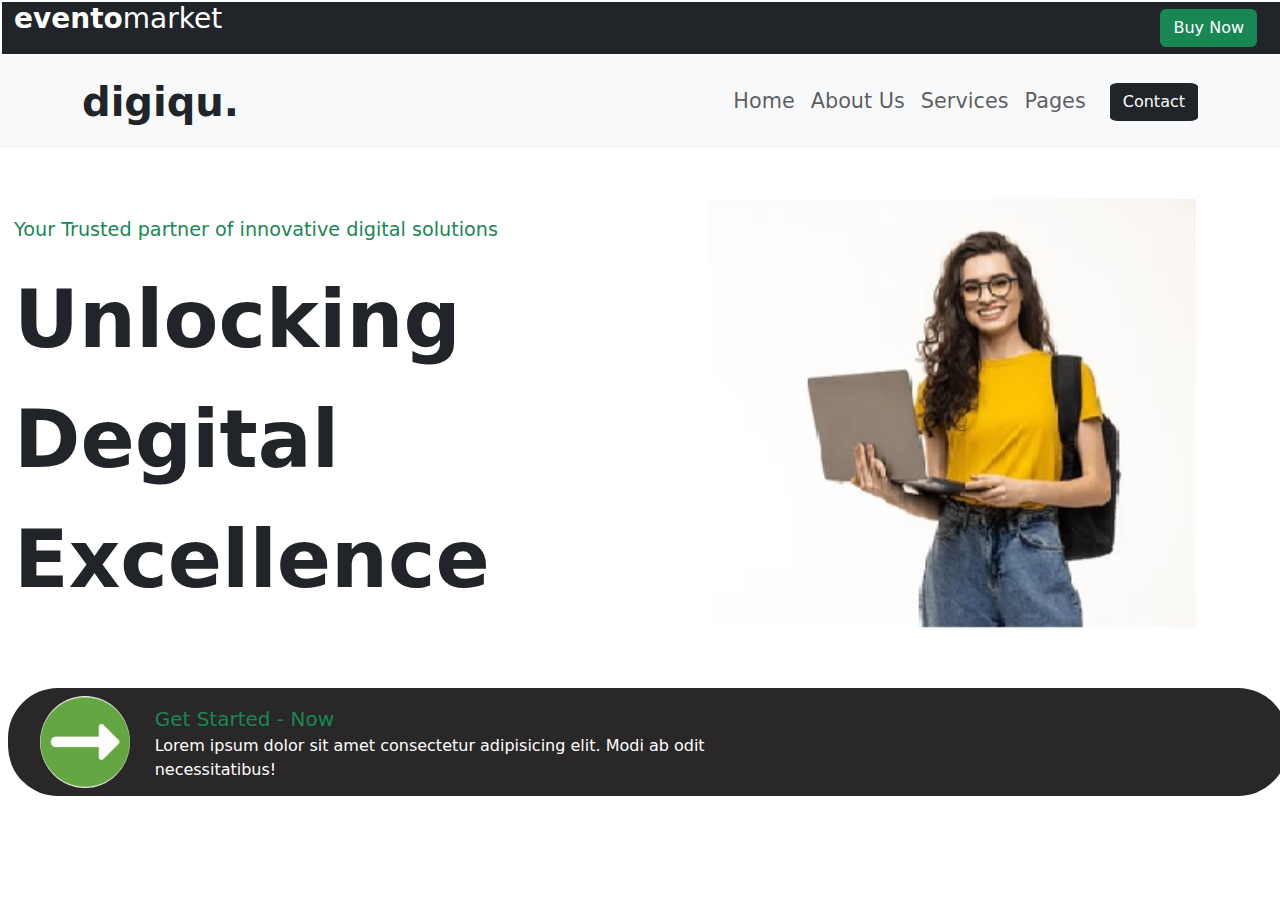
==== index.html @ 7be06172 "added page" ====
<!DOCTYPE html>
<html lang="en">

<head>
    <meta charset="UTF-8" />
    <meta name="viewport" content="width=device-width, initial-scale=1.0" />
    <title>Animation</title>

    <link rel="stylesheet" href="./style.css" />

    <link href="https://cdn.jsdelivr.net/npm/bootstrap@5.3.3/dist/css/bootstrap.min.css" rel="stylesheet" />
    <link href="https://unpkg.com/boxicons@2.1.4/css/boxicons.min.css" rel="stylesheet" />
    <link href="https://cdnjs.cloudflare.com/ajax/libs/font-awesome/6.6.0/css/all.min.css" rel="stylesheet" />
    <script src="https://cdn.jsdelivr.net/npm/bootstrap@5.3.3/dist/js/bootstrap.bundle.min.js"></script>
    <!-- Bootstrap JS -->
    <script src="https://cdn.jsdelivr.net/npm/bootstrap@5.3.3/dist/js/bootstrap.bundle.min.js"></script>

    <!-- w3school -->
    <link href="https://cdn.jsdelivr.net/npm/bootstrap@5.3.3/dist/css/bootstrap.min.css" rel="stylesheet" />
    <script src="https://cdn.jsdelivr.net/npm/bootstrap@5.3.3/dist/js/bootstrap.bundle.min.js"></script>
    <link rel="stylesheet" data-purpose="Layout StyleSheet" title="Web Awesome"
        href="/css/app-wa-462758aa1e172f82d39e1ea35e919e0a.css?vsn=d" />

    <link rel="stylesheet" href="https://site-assets.fontawesome.com/releases/v6.6.0/css/all.css" />

    <link rel="stylesheet" href="https://site-assets.fontawesome.com/releases/v6.6.0/css/sharp-duotone-solid.css" />

    <link rel="stylesheet" href="https://site-assets.fontawesome.com/releases/v6.6.0/css/sharp-thin.css" />

    <link rel="stylesheet" href="https://site-assets.fontawesome.com/releases/v6.6.0/css/sharp-solid.css" />

    <link rel="stylesheet" href="https://site-assets.fontawesome.com/releases/v6.6.0/css/sharp-regular.css" />

    <link rel="stylesheet" href="https://site-assets.fontawesome.com/releases/v6.6.0/css/sharp-light.css" />

    <link rel="shortcut icon" href="./assets/icon/icon-1.avif" type="image/x-icon" />

    <style>
        .image1:hover{
            
        }

        .asdd {
            background-color: white;

            height: 60vh;
            display: flex;
            align-items: center;
            padding-left: 2%;
            position: relative;
            box-sizing: border-box;
        }

        @media (max-width: 768px) {
            .asdd {
                height: 60vh;
                padding-left: 2%;
            }

            .overlay-text,
            .overlay-text2 {
                padding: 15px;
            }

            .campaign-section {
                height: 60vh;
                padding-left: 2%;
            }

            .campaign-text {
                max-width: 100%;
                font-size: 0.9em;
            }
        }

        @media (max-width: 576px) {
            .asdd {
                height: 50vh;
                padding-left: 1%;
            }

            .overlay-text,
            .overlay-text2 {
                padding: 10px;
                font-size: 14px;
            }

            .campaign-section {
                height: 50vh;
                padding-left: 1%;
            }

            .campaign-text {
                max-width: 100%;
                font-size: 0.8em;
            }
        }

        .overlay-container {
            display: flex;
            flex-direction: column;
            align-items: flex-start;
            position: relative;
        }

        .overlay-text {
            color: white;
            max-width: 500px;
            z-index: 1;
        }

        .overlay-text2 {
            background-color: rgb(41, 39, 39);
            height: 12vh;

            width: 100%;
        }

        .sticky {
            position: sticky;
            width: 100%;
            margin: 2px;
        }

        .asd {
            display: flex;
            flex-direction: column;
        }

        .navi:hover {
            color: green;
        }

        #dropdown-products {
            display: none;
        }

        #menu-products:hover #dropdown-products {
            /* display: inline-flex; */
            flex-flow: column;
            display: block;
        }
    </style>
</head>

<body class="full-screen-preview">
    <header>
        <section>
            <!-- sticky element -->
            <div class="row sticky bg-dark">
                <div class="d-flex justify-content-between">
                    <span>
                        <h3 class="text-white"><b>evento</b>market</h3>
                    </span>
                    <div class="btn">
                        <button class="btn bg-success text-white">Buy Now</button>
                    </div>
                </div>
            </div>
        </section>

        <!-- <section>
            <div class="row bg-light ms-2 me-4 col-md-12 col-sm-6" >
                <div class="d-flex justify-content-between">
                    <span>
                        <h2 ><b>digiqu.</b></h2>
                    </span>
                    <div class="nav mt-4">
                        <ul class="nav">
                        <li><a href="#" class="text-success display-6">Home</a></li>
                        <li><a href="#" class="text-dark display-6">About Us</a></li>
                        <li><a href="#" class="text-dark display-6">Services</a></li>   
                        <li><a href="#" class="text-dark display-6">Pages</a></li>   
                        <li><a href="#" class="btn bg-dark text-white display-5">Contact</a></li>
                        </ul>
                    </div>
                </div>
            </div>
        </section> -->

        <section>
            <div>
                <nav class="navbar navbar-expand-lg navbar-light bg-light py-3">
                    <div class="container">
                        <span class="" style="font-size: 2.5rem; font-weight: bold">digiqu.</span>
                        <button class="navbar-toggler" type="button" data-bs-toggle="collapse"
                            data-bs-target="#navbarNav" aria-controls="navbarNav" aria-expanded="false"
                            aria-label="Toggle navigation">
                            <span class="navbar-toggler-icon"></span>
                        </button>
                        <div class="collapse navbar-collapse" id="navbarNav">
                            <ul class="navbar-nav ms-auto" style="font-size: 1.3rem">
                                <li class="nav-item">
                                    <a class="nav-link navi" href="#">Home</a>
                                </li>
                                <li class="nav-item">
                                    <a class="nav-link navi" href="#">About Us</a>
                                </li>
                                <li class="nav-item" id="menu-products">
                                    <a class="nav-link navi" href="#">Services</a>
                                    <ul type="none" id="dropdown-products" style="text-decoration: none">
                                        <li>
                                            <a href="#" class="dropdown-item navi">Service Details</a>
                                        </li>
                                    </ul>
                                </li>

                                <li class="nav-item" id="menu-products">
                                    <a class="nav-link navi" href="#">Pages</a>
                                    <!-- <ul class="dropdown" type="none" id="dropdown-products"  >
                                        <li><a href="#" class="dropdown-item navi link">Protfolio</a></li>
                                        <li><a href="#" class="dropdown-item navi link">FAQ Pages</a></li>
                                        <li><a href="#" class="dropdown-item navi link">Team</a></li>
                                        <li><a href="#" class="dropdown-item navi link">Pricing Plan</a></li>
                                        <li><a href="#" class="dropdown-item navi link">404 page</a></li>
                                        <li><a href="#" class="dropdown-item navi link">Comming Soon</a></li>
                                        <li><a href="#" class="dropdown-item navi link">Block</a></li>
                                    </ul></li> -->
                                </li>
                            </ul>

                            <a href="#" class="btn btn-dark ms-3" style="border-radius: 10%">Contact</a>
                        </div>
                    </div>
                </nav>
            </div>
        </section>
    </header>

    <main>
        <section>
            <div class="row">
                <div class="asdd">
                    <div class="col-6">
                        <div class="overlay-container">
                            <div class="overlay-text">
                                <p class="text-success" style="font-size: larger">
                                    Your Trusted partner of innovative digital solutions
                                </p>
                                <strong class="mb-0 pb-0">
                                    <p class="text-dark mb-0 pb-0" style="font-size: 80px">
                                        Unlocking</p>
                                        <p  class="text-dark mb-0" style="font-size: 80px">Degital </p> <p  class="text-dark mb-0" style="font-size: 80px">Excellence </p> 
                                    
                                </strong>
                            </div>
                        </div>
                    </div>
                    <dic class="col-6">
                        <img src="./assets/images/image67.png" width="100%" alt="person" />
                    </dic>
                </div>
            </div>
            <div class="ms-2 row d-flex overlay-text2" style="border-radius: 50px;">
            
                <div class="col-1 ms-1 image1">
                    <img src="./assets/images/arrow.png" alt="arrow" width="90px" style="border-radius: 50%"
                        class="ms-3 mt-2" />
                </div>

                <div class="col-6">
                    <p class="text-success mt-3 ms-4 mb-0" style="font-size: 20px">
                        Get Started - Now
                    </p>

                    <p class="text-white ms-4">
                        Lorem ipsum dolor sit amet consectetur adipisicing elit. Modi ab
                        odit necessitatibus!
                    </p>
                </div>
            </div>
        </section>

        <!-- <div class="row d-flex">
        <div class="col-2">
          <img src="./assets/images/arrow.png" width="100px" alt="asd" />
        </div>
        <div class="col-8">
          <p></p>
          <p>
            Lorem ipsum dolor sit amet, consectetur adipisicing elit. Laudantium
            voluptates illo ducimus.
          </p>
        </div>
      </div> -->
    </main>

    <footer>
        <section></section>
    </footer>
</body>

</html>
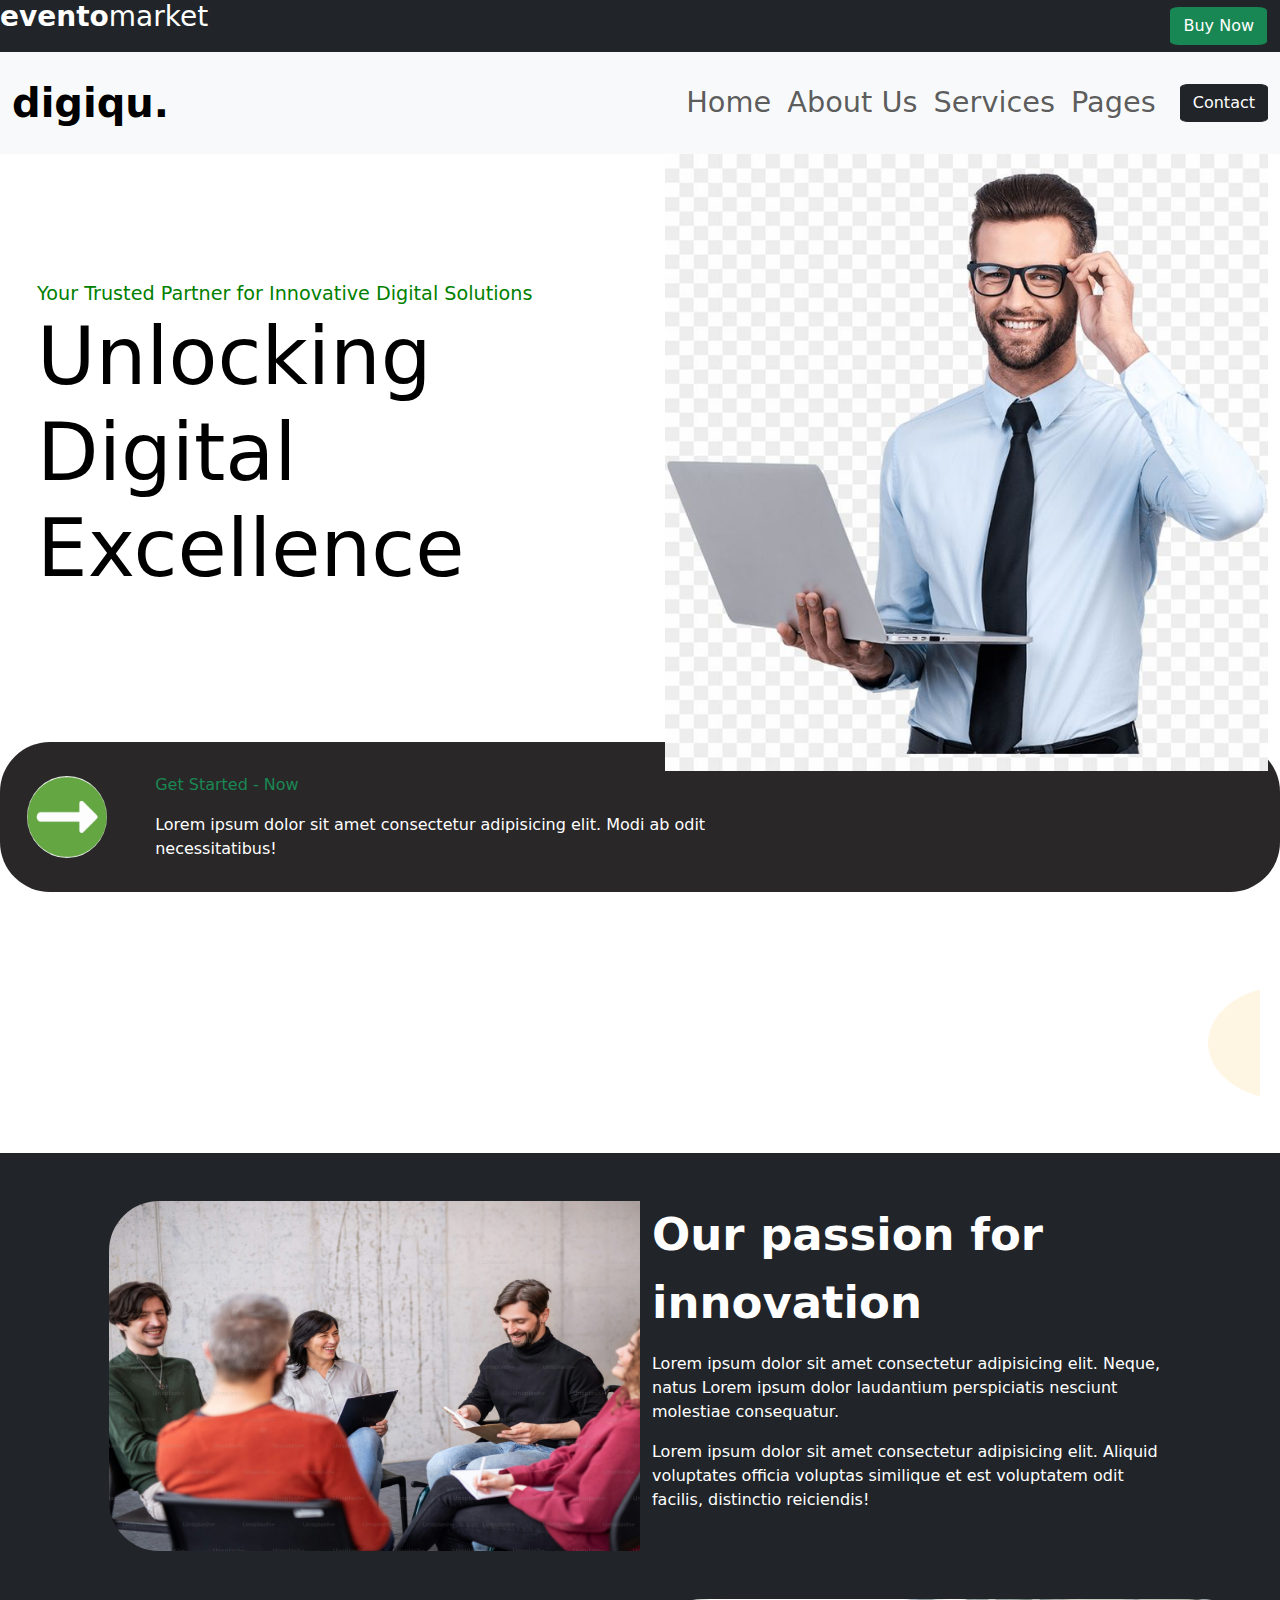
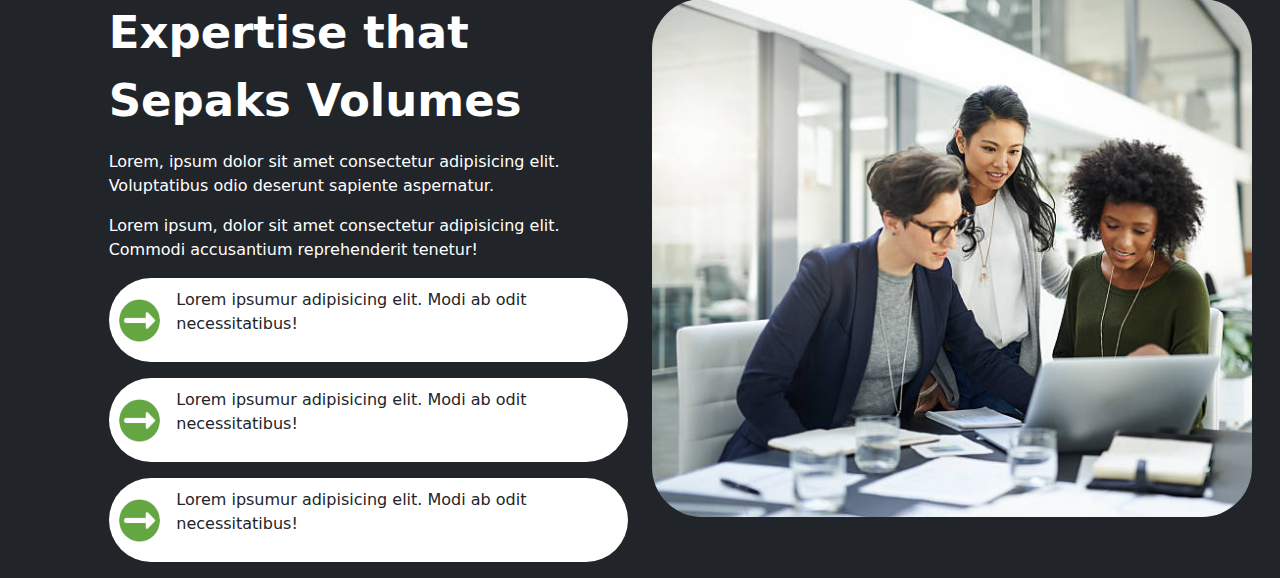
==== commit 88df9964: "code updated again" ====
--- a/index.html
+++ b/index.html
@@ -4,150 +4,127 @@
 <head>
     <meta charset="UTF-8" />
     <meta name="viewport" content="width=device-width, initial-scale=1.0" />
-    <title>Animation</title>
+    <title>Responsive Page</title>
 
     <link rel="stylesheet" href="./style.css" />
 
+    <!-- Bootstrap CSS -->
     <link href="https://cdn.jsdelivr.net/npm/bootstrap@5.3.3/dist/css/bootstrap.min.css" rel="stylesheet" />
     <link href="https://unpkg.com/boxicons@2.1.4/css/boxicons.min.css" rel="stylesheet" />
     <link href="https://cdnjs.cloudflare.com/ajax/libs/font-awesome/6.6.0/css/all.min.css" rel="stylesheet" />
-    <script src="https://cdn.jsdelivr.net/npm/bootstrap@5.3.3/dist/js/bootstrap.bundle.min.js"></script>
-    <!-- Bootstrap JS -->
-    <script src="https://cdn.jsdelivr.net/npm/bootstrap@5.3.3/dist/js/bootstrap.bundle.min.js"></script>
-
-    <!-- w3school -->
-    <link href="https://cdn.jsdelivr.net/npm/bootstrap@5.3.3/dist/css/bootstrap.min.css" rel="stylesheet" />
-    <script src="https://cdn.jsdelivr.net/npm/bootstrap@5.3.3/dist/js/bootstrap.bundle.min.js"></script>
-    <link rel="stylesheet" data-purpose="Layout StyleSheet" title="Web Awesome"
-        href="/css/app-wa-462758aa1e172f82d39e1ea35e919e0a.css?vsn=d" />
-
-    <link rel="stylesheet" href="https://site-assets.fontawesome.com/releases/v6.6.0/css/all.css" />
-
-    <link rel="stylesheet" href="https://site-assets.fontawesome.com/releases/v6.6.0/css/sharp-duotone-solid.css" />
-
-    <link rel="stylesheet" href="https://site-assets.fontawesome.com/releases/v6.6.0/css/sharp-thin.css" />
-
-    <link rel="stylesheet" href="https://site-assets.fontawesome.com/releases/v6.6.0/css/sharp-solid.css" />
-
-    <link rel="stylesheet" href="https://site-assets.fontawesome.com/releases/v6.6.0/css/sharp-regular.css" />
-
-    <link rel="stylesheet" href="https://site-assets.fontawesome.com/releases/v6.6.0/css/sharp-light.css" />
-
+
+    <!-- Favicon -->
     <link rel="shortcut icon" href="./assets/icon/icon-1.avif" type="image/x-icon" />
 
     <style>
-        .image1:hover{
-            
-        }
+        .img-hover-zoom {
+            overflow: hidden; 
+            position: relative;
+        }
+
+        .img-hover-zoom img {
+            transition: transform 0.4s ease; 
+            width: 100%; 
+            height: auto; 
+        }
+
+        .img-hover-zoom:hover img {
+            transform: scale(0.8); 
+        }
+
 
         .asdd {
             background-color: white;
-
             height: 60vh;
             display: flex;
             align-items: center;
             padding-left: 2%;
-            position: relative;
             box-sizing: border-box;
         }
 
-        @media (max-width: 768px) {
+        @media (max-width: 992px) {
             .asdd {
-                height: 60vh;
-                padding-left: 2%;
+                flex-direction: column;
+                height: auto;
+                padding-left: 0;
+                padding-top: 2rem;
             }
-
-            .overlay-text,
-            .overlay-text2 {
-                padding: 15px;
-            }
-
-            .campaign-section {
-                height: 60vh;
-                padding-left: 2%;
-            }
-
-            .campaign-text {
-                max-width: 100%;
-                font-size: 0.9em;
-            }
-        }
-
-        @media (max-width: 576px) {
-            .asdd {
-                height: 50vh;
-                padding-left: 1%;
-            }
-
-            .overlay-text,
-            .overlay-text2 {
-                padding: 10px;
-                font-size: 14px;
-            }
-
-            .campaign-section {
-                height: 50vh;
-                padding-left: 1%;
-            }
-
-            .campaign-text {
-                max-width: 100%;
-                font-size: 0.8em;
-            }
-        }
-
-        .overlay-container {
-            display: flex;
-            flex-direction: column;
-            align-items: flex-start;
-            position: relative;
         }
 
         .overlay-text {
             color: white;
             max-width: 500px;
-            z-index: 1;
+        }
+
+        .overlay-text p {
+           
+            color: black;
+            margin: 0;
+            padding: 0;
+        }
+
+        .overlay-text .subheading {
+            font-size: 1.2rem;
+            color: green;
         }
 
         .overlay-text2 {
             background-color: rgb(41, 39, 39);
-            height: 12vh;
-
-            width: 100%;
-        }
-
-        .sticky {
-            position: sticky;
-            width: 100%;
-            margin: 2px;
-        }
-
-        .asd {
+            border-radius: 50px;
+            padding: 15px;
             display: flex;
-            flex-direction: column;
+            align-items: center;
+        }
+        .overlay-text3 {
+            background-color: white;
+            border-radius: 50px;
+            padding: 10px;
+            display: flex;
+            align-items: center;
+        }
+
+
+        .image1 img {
+            border-radius: 50%;
+        }
+
+        @media (max-width: 768px) {
+            .overlay-text2 {
+                flex-direction: column;
+                text-align: center;
+            }
+
+            .image1 img {
+                margin: auto;
+            }
+        }
+
+        .navbar-brand {
+            font-size: 2.5rem;
+            font-weight: bold;
         }
 
         .navi:hover {
             color: green;
         }
 
-        #dropdown-products {
-            display: none;
-        }
-
-        #menu-products:hover #dropdown-products {
-            /* display: inline-flex; */
-            flex-flow: column;
-            display: block;
+        .btn {
+            border-radius: 10%;
+        }
+        .sticky{
+            position: sticky;
+            top: 0;
+            width: 100%;
         }
     </style>
 </head>
 
 <body class="full-screen-preview">
     <header>
-        <section>
+        <!-- Sticky header -->
+        <section class="sticky">
             <!-- sticky element -->
-            <div class="row sticky bg-dark">
+            <div class="row  bg-dark">
                 <div class="d-flex justify-content-between">
                     <span>
                         <h3 class="text-white"><b>evento</b>market</h3>
@@ -158,136 +135,174 @@
                 </div>
             </div>
         </section>
-
-        <!-- <section>
-            <div class="row bg-light ms-2 me-4 col-md-12 col-sm-6" >
-                <div class="d-flex justify-content-between">
-                    <span>
-                        <h2 ><b>digiqu.</b></h2>
-                    </span>
-                    <div class="nav mt-4">
-                        <ul class="nav">
-                        <li><a href="#" class="text-success display-6">Home</a></li>
-                        <li><a href="#" class="text-dark display-6">About Us</a></li>
-                        <li><a href="#" class="text-dark display-6">Services</a></li>   
-                        <li><a href="#" class="text-dark display-6">Pages</a></li>   
-                        <li><a href="#" class="btn bg-dark text-white display-5">Contact</a></li>
-                        </ul>
-                    </div>
+        <!-- Main navigation -->
+        <nav class="navbar navbar-expand-lg navbar-light bg-light py-3">
+            <div class="container">
+                <a class="navbar-brand"  href="#">digiqu.</a>
+                <button class="navbar-toggler" type="button" data-bs-toggle="collapse" data-bs-target="#navbarNav"
+                    aria-controls="navbarNav" aria-expanded="false" aria-label="Toggle navigation">
+                    <span class="navbar-toggler-icon"></span>
+                </button>
+                <div class="collapse navbar-collapse" id="navbarNav">
+                    <ul class="navbar-nav ms-auto" style="font-size: 1.8rem;">
+                        <li class="nav-item">
+                            <a class="nav-link navi" href="#">Home</a>
+                        </li>
+                        <li class="nav-item">
+                            <a class="nav-link navi" href="#">About Us</a>
+                        </li>
+                        <li class="nav-item">
+                            <a class="nav-link navi" href="#">Services</a>
+                        </li>
+                        <li class="nav-item">
+                            <a class="nav-link navi" href="#">Pages</a>
+                        </li>
+                    </ul>
+                    <a href="#" class="btn btn-dark ms-3">Contact</a>
                 </div>
             </div>
-        </section> -->
-
-        <section>
-            <div>
-                <nav class="navbar navbar-expand-lg navbar-light bg-light py-3">
-                    <div class="container">
-                        <span class="" style="font-size: 2.5rem; font-weight: bold">digiqu.</span>
-                        <button class="navbar-toggler" type="button" data-bs-toggle="collapse"
-                            data-bs-target="#navbarNav" aria-controls="navbarNav" aria-expanded="false"
-                            aria-label="Toggle navigation">
-                            <span class="navbar-toggler-icon"></span>
-                        </button>
-                        <div class="collapse navbar-collapse" id="navbarNav">
-                            <ul class="navbar-nav ms-auto" style="font-size: 1.3rem">
-                                <li class="nav-item">
-                                    <a class="nav-link navi" href="#">Home</a>
-                                </li>
-                                <li class="nav-item">
-                                    <a class="nav-link navi" href="#">About Us</a>
-                                </li>
-                                <li class="nav-item" id="menu-products">
-                                    <a class="nav-link navi" href="#">Services</a>
-                                    <ul type="none" id="dropdown-products" style="text-decoration: none">
-                                        <li>
-                                            <a href="#" class="dropdown-item navi">Service Details</a>
-                                        </li>
-                                    </ul>
-                                </li>
-
-                                <li class="nav-item" id="menu-products">
-                                    <a class="nav-link navi" href="#">Pages</a>
-                                    <!-- <ul class="dropdown" type="none" id="dropdown-products"  >
-                                        <li><a href="#" class="dropdown-item navi link">Protfolio</a></li>
-                                        <li><a href="#" class="dropdown-item navi link">FAQ Pages</a></li>
-                                        <li><a href="#" class="dropdown-item navi link">Team</a></li>
-                                        <li><a href="#" class="dropdown-item navi link">Pricing Plan</a></li>
-                                        <li><a href="#" class="dropdown-item navi link">404 page</a></li>
-                                        <li><a href="#" class="dropdown-item navi link">Comming Soon</a></li>
-                                        <li><a href="#" class="dropdown-item navi link">Block</a></li>
-                                    </ul></li> -->
-                                </li>
-                            </ul>
-
-                            <a href="#" class="btn btn-dark ms-3" style="border-radius: 10%">Contact</a>
-                        </div>
-                    </div>
-                </nav>
+        </nav>
+    </header>
+
+    <main>
+        <section class="container-fluid">
+            <div class="row asdd">
+                <div class="col-md-6">
+                    <div class="overlay-container">
+                        <div class="overlay-text mb-5">
+                            <p class="subheading">Your Trusted Partner for Innovative Digital Solutions</p>
+                            <b><p class="display-1"><strong>Unlocking</strong></p>
+                            <p class="display-1"><strong>Digital</strong></p>
+                            <p class="display-1"><strong>Excellence</strong></p></b>
+                        </div>
+                    </div>
+                </div>
+                <div class="col-md-6">
+                    <img src="./assets/images/person-2.jfif" class="img-fluid" height="500px" alt="person" />
+                </div>
+            </div>
+
+            <div class="row mt-4 overlay-text2 mt-5">
+                <div class="col-md-1 image1 img-hover-zoom">
+                    <img src="./assets/images/arrow.png" alt="arrow" width="90px" />
+                </div>
+                <div class="col-md-6">
+                    <p class="text-success mt-3 ms-4">Get Started - Now</p>
+                    <p class="text-white ms-4">Lorem ipsum dolor sit amet consectetur adipisicing elit. Modi ab odit
+                        necessitatibus!</p>
+                </div>
             </div>
         </section>
-    </header>
-
-    <main>
-        <section>
-            <div class="row">
-                <div class="asdd">
-                    <div class="col-6">
-                        <div class="overlay-container">
-                            <div class="overlay-text">
-                                <p class="text-success" style="font-size: larger">
-                                    Your Trusted partner of innovative digital solutions
-                                </p>
-                                <strong class="mb-0 pb-0">
-                                    <p class="text-dark mb-0 pb-0" style="font-size: 80px">
-                                        Unlocking</p>
-                                        <p  class="text-dark mb-0" style="font-size: 80px">Degital </p> <p  class="text-dark mb-0" style="font-size: 80px">Excellence </p> 
-                                    
-                                </strong>
-                            </div>
-                        </div>
-                    </div>
-                    <dic class="col-6">
-                        <img src="./assets/images/image67.png" width="100%" alt="person" />
-                    </dic>
-                </div>
-            </div>
-            <div class="ms-2 row d-flex overlay-text2" style="border-radius: 50px;">
-            
-                <div class="col-1 ms-1 image1">
-                    <img src="./assets/images/arrow.png" alt="arrow" width="90px" style="border-radius: 50%"
-                        class="ms-3 mt-2" />
-                </div>
-
-                <div class="col-6">
-                    <p class="text-success mt-3 ms-4 mb-0" style="font-size: 20px">
-                        Get Started - Now
-                    </p>
-
-                    <p class="text-white ms-4">
-                        Lorem ipsum dolor sit amet consectetur adipisicing elit. Modi ab
-                        odit necessitatibus!
-                    </p>
-                </div>
-            </div>
-        </section>
-
-        <!-- <div class="row d-flex">
-        <div class="col-2">
-          <img src="./assets/images/arrow.png" width="100px" alt="asd" />
-        </div>
-        <div class="col-8">
-          <p></p>
-          <p>
-            Lorem ipsum dolor sit amet, consectetur adipisicing elit. Laudantium
-            voluptates illo ducimus.
-          </p>
-        </div>
-      </div> -->
+
+        <section class="mt-5">
+            <!-- marquee -->
+               
+              <div class="row">
+                
+                <div class="col">
+                     
+                     
+                          
+                  <marquee behavior="slide" direction="left" loop="10000"  hspace="20px" vspace="20px">
+                    <b>
+                        <img src="./assets/icons/logo-1.png" alt="icon-1" class="img-fluid rounded-circle me-3" width="150px"> ICON-1
+                        <img src="./assets/icons/logo-2.jfif" alt="icon-2" class="img-fluid rounded-circle me-3" width="150px"> ICON-2
+                        <img src="./assets/icons/logo-3.webp" alt="icon-3" class="img-fluid rounded-circle me-3" width="150px"> ICON-3
+                        <img src="./assets/icons/logo-4.jpg" alt="icon-4" class="img-fluid rounded-circle" width="100px"> ICON-4
+                      <img src="./assets/icons/logo-1.png" alt="icon-1" class="img-fluid rounded-circle me-3" width="150px"> ICON-1
+                      <img src="./assets/icons/logo-2.jfif" alt="icon-2" class="img-fluid rounded-circle me-3" width="150px"> ICON-2
+                      <img src="./assets/icons/logo-3.webp" alt="icon-3" class="img-fluid rounded-circle me-3" width="150px"> ICON-3
+                      <img src="./assets/icons/logo-4.jpg" alt="icon-4" class="img-fluid rounded-circle" width="100px"> ICON-4
+                      <img src="./assets/icons/logo-1.png" alt="icon-1" class="img-fluid rounded-circle me-3" width="150px"> ICON-1
+                      <img src="./assets/icons/logo-2.jfif" alt="icon-2" class="img-fluid rounded-circle me-3" width="150px"> ICON-2
+                      <img src="./assets/icons/logo-3.webp" alt="icon-3" class="img-fluid rounded-circle me-3" width="150px"> ICON-3
+                      <img src="./assets/icons/logo-4.jpg" alt="icon-4" class="img-fluid rounded-circle" width="100px"> ICON-4
+                    </b>
+                  </marquee>
+                </div>
+              </div>
+           
+          </section>
+
+
+          <section class="bg-dark text-white">
+            <!-- Passion and Volumes part -->
+             <div class="row " style="overflow: hidden;">
+                <div class="col-1"></div>
+                <div style="overflow: hidden;" class=" col-5 mt-5 ">
+                        <div>
+                            <img src="./assets/images/grp-1.jfif" alt="grp-1" width="600px" height="350px" style="border-radius: 50px; ">
+                        </div>
+                </div>
+                <div class="col-5 mt-5">
+                    <p style="font-size: 45px;"><b>Our  passion  for  <br> innovation</b></p>
+                    <p>Lorem ipsum dolor sit amet consectetur adipisicing elit. Neque, natus Lorem ipsum dolor laudantium perspiciatis nesciunt molestiae consequatur.</p>
+                    <p>Lorem ipsum dolor sit amet consectetur adipisicing elit. Aliquid voluptates officia voluptas similique et est voluptatem odit facilis, distinctio reiciendis!</p>
+                </div>
+                
+               
+             </div>
+             <div class="row ">
+                <div class="col-1"></div>
+                <div  class=" col-5 mt-5 me-0">
+                    <div >
+                        <p style="font-size: 45px;"><b>Expertise that Sepaks Volumes</b></p>
+                        <p>Lorem, ipsum dolor sit amet consectetur adipisicing elit. Voluptatibus odio deserunt sapiente aspernatur.</p>
+                        <p>Lorem ipsum, dolor sit amet consectetur adipisicing elit. Commodi accusantium reprehenderit tenetur! </p>
+                    </div>
+                    <div class="text-dark overlay-text3 mb-3">
+                        <div class="col-md-1 image1 img-hover-zoom ">
+                            <img src="./assets/images/arrow.png" alt="arrow" width="100px" />
+                        </div>
+                        <div >
+                            
+                            <p class="text-dark ms-3">Lorem ipsumur adipisicing elit. Modi ab odit
+                                necessitatibus!</p>
+                        </div>
+                    </div>
+                    
+                    <div class="text-dark overlay-text3 mb-3">
+                        <div class="col-md-1 image1 img-hover-zoom">
+                            <img src="./assets/images/arrow.png" alt="arrow" width="100px" />
+                        </div>
+                        <div >
+                            
+                            <p class="text-dark ms-3">Lorem ipsumur adipisicing elit. Modi ab odit
+                                necessitatibus!</p>
+                        </div>
+                    </div>
+                           
+                    <div class="text-dark overlay-text3 mb-3">
+                        <div class="col-md-1 image1 img-hover-zoom">
+                            <img src="./assets/images/arrow.png" alt="arrow" width="100px" />
+                        </div>
+                        <div >
+                            
+                            <p class="text-dark ms-3">Lorem ipsumur adipisicing elit. Modi ab odit
+                                necessitatibus!</p>
+                        </div>
+                    </div>
+                    
+               
+                </div>
+                <div class="col-lg-5 mt-5">
+                    <div>
+                        <img src="./assets/images/grp-2" alt="grp-1" width="600px" height="100%" style="border-radius: 50px;">
+                    </div>
+                 
+                </div>
+           </div>
+                
+          </section>
+          
+
+
+
+
     </main>
 
-    <footer>
-        <section></section>
-    </footer>
+    <!-- Bootstrap JS -->
+    <script src="https://cdn.jsdelivr.net/npm/bootstrap@5.3.3/dist/js/bootstrap.bundle.min.js"></script>
 </body>
 
-</html>+</html>
--- a/style.css
+++ b/style.css
@@ -0,0 +1,332 @@
+/* .sticky {
+    width: 100%;
+    height: 60px; 
+    position: fixed; 
+    top: 0;
+    background: #139ed8;
+    }
+    
+    .sticky ul {
+    padding: 20px;
+    margin: 0 auto;
+    list-style: none;
+    text-align: center;
+    }
+    
+    .sticky ul li {
+    display: inline-block;
+    margin: 0 10px;
+    }
+    
+    .sticky ul li a {
+    padding: 10px 0;
+    color: #fff;
+    font-size: 1rem;
+    text-decoration: none;
+    font-weight: bold;
+    transition: all 0.2s ease;
+    }
+    
+     */
+    /* section {
+    width: 100%;
+    padding: 50px;
+    background: #fff;
+    border-bottom: 1px solid #ccc;
+    height: 1024px;
+    text-align: center;
+    margin-top: 60px;
+    } */
+
+
+
+.wrapper {
+  max-width: 1200px;
+  margin: 4em auto;
+  overflow: hidden;
+}
+.buttons {
+  width: 100%;
+  margin: 0 0 1em 0;
+  text-align: right;
+}
+.buttons a {
+  display: inline-block;
+  cursor: pointer;
+  font-size: 300%;
+}
+.buttons a:first-child {
+  margin: 0 10px 0 0;
+}
+.container {
+  min-width: 100%;
+  display: flex;
+  flex-direction: row;
+}
+.frame {
+  padding: 120px 0;
+  text-align: center;
+  box-sizing: border-box;
+  min-width: 100%;
+  max-width: 100%;
+}
+.frame i {
+  font-size: 500%;
+  font-weight: bold;
+  color: #fff;
+}
+@media (min-width: 400px) {
+  .frame {
+    min-width: 50%;
+    max-width: 50%;
+  }
+}
+@media (min-width: 768px) {
+  .frame {
+    min-width: 33.3333333333%;
+    max-width: 33.3333333333%;
+  }
+}
+@media (min-width: 1040px) {
+  .frame {
+    min-width: 25%;
+    max-width: 25%;
+  }
+}
+.frame:nth-child(odd) {
+  background-color: #203763;
+}
+.frame:nth-child(even) {
+  background-color: #7a9a3e;
+}
+
+
+
+
+@import url('https://fonts.googleapis.com/css2?family=Lora:ital@0;1&family=Public+Sans:wght@100&display=swap');
+
+
+
+.marquee {
+    margin: 0em 10px;
+}
+.marquee-box-one {
+    overflow: hidden;
+    position: relative;
+    display: flex;
+    align-items: center;
+   
+}
+.marquee-box-1 {
+    overflow: hidden;
+    position: relative;
+    display: flex;
+    align-items: center;
+   
+}
+.marquee-content-1 {
+    display: flex;
+    gap: 40px;
+    /* padding: 0 20px; */
+    animation: scroll-one 30s linear infinite;
+}
+
+.marquee-content-one {
+    display: flex;
+    gap: 40px;
+    /* padding: 0 20px; */
+    animation: scroll-one 30s linear infinite;
+}
+
+.marquee-text2 {
+    white-space: nowrap;
+  
+    font-size: 25px;
+    font-weight: 100;
+    flex-shrink: 0;
+    margin: 0;
+    padding: 15px 30px;
+    /* border: 1px solid grey; */
+    border-radius: 50px;
+    color: white;
+    /* background-color: #181818; */
+    display: flex;
+    align-items: center;
+    user-select: none;
+}
+.marquee-text {
+    white-space: nowrap;
+    text-transform: uppercase;
+    font-size: 35px;
+    font-weight: 100;
+    flex-shrink: 0;
+    margin: 0;
+    padding: 15px 30px;
+    /* border: 1px solid grey; */
+    border-radius: 50px;
+    color: white;
+    /* background-color: #181818; */
+    display: flex;
+    align-items: center;
+    user-select: none;
+}
+/* .marquee-text:hover {
+    background-color: #31393F;
+    border: 1px solid #31393F;
+} */
+
+@keyframes scroll-one {
+    0% { transform: translateX(0); }
+    100% { transform: translateX(-100%); }
+}
+@keyframes scroll-two {
+    0% { transform: translateX(-100%); }
+    100% { transform: translateX(0); }
+}
+
+
+
+        .accordion-button:focus {
+            outline: none;
+            box-shadow: none;
+            border: none;
+            color: green;
+            text-decoration: none;
+        }
+        
+
+        .img-hover-zoom {
+            overflow: hidden;
+            position: relative;
+        }
+
+        .img-hover-zoom img {
+            transition: transform 0.4s ease;
+            width: 100%;
+            height: auto;
+        }
+
+        .img-hover-zoom:hover img {
+            transform: scale(0.8);
+        }
+
+
+        .asdd {
+            background-color: white;
+            height: 60vh;
+            display: flex;
+            align-items: center;
+            padding-left: 2%;
+            box-sizing: border-box;
+        }
+
+        @media (max-width: 992px) {
+            .asdd {
+                flex-direction: column;
+                height: auto;
+                padding-left: 0;
+                padding-top: 2rem;
+            }
+        }
+
+        .overlay-text {
+            color: white;
+            max-width: 500px;
+        }
+
+        .overlay-text p {
+
+            color: black;
+            margin: 0;
+            padding: 0;
+        }
+
+        .overlay-text .subheading {
+            font-size: 1.2rem;
+            color: green;
+        }
+
+        .overlay-text2 {
+            background-color: rgb(41, 39, 39);
+            border-radius: 50px;
+            padding: 15px;
+            display: flex;
+            align-items: center;
+        }
+
+        .overlay-text3 {
+            background-color: white;
+            border-radius: 50px;
+            padding: 10px;
+            display: flex;
+            align-items: center;
+        }
+
+        .custom-search {
+  position: relative;
+  width: 500px;
+  margin: 10px;
+  /* padding: 20px; */
+  /* height: 100px; */
+}
+.custom-search-input {
+  width: 100%;
+  border: 1px solid #ccc;
+  border-radius: 100px;
+  padding: 10px 100px 10px 20px; 
+  line-height: 1;
+  box-sizing: border-box;
+  outline: none;
+}
+.custom-search-botton {
+  position: absolute;
+  right: 3px; 
+  top: 3px;
+  bottom: 3px;
+  border: 0;
+  background: black;
+  color: #fff;
+  outline: none;
+  margin: 0;
+  padding: 0 10px;
+  border-radius: 100px;
+  z-index: 2;
+}
+
+        
+       
+
+        .image1 img {
+            border-radius: 50%;
+        }
+
+        @media (max-width: 768px) {
+            .overlay-text2 {
+                flex-direction: column;
+                text-align: center;
+            }
+
+            .image1 img {
+                margin: auto;
+            }
+        }
+
+        .navbar-brand {
+            font-size: 2.5rem;
+            font-weight: bold;
+        }
+
+        .navi:hover {
+            color: green;
+        }
+
+        .btn {
+            border-radius: 10%;
+        }
+
+        .sticky {
+            position: sticky;
+            top: 0;
+            width: 100%;
+        }
+   